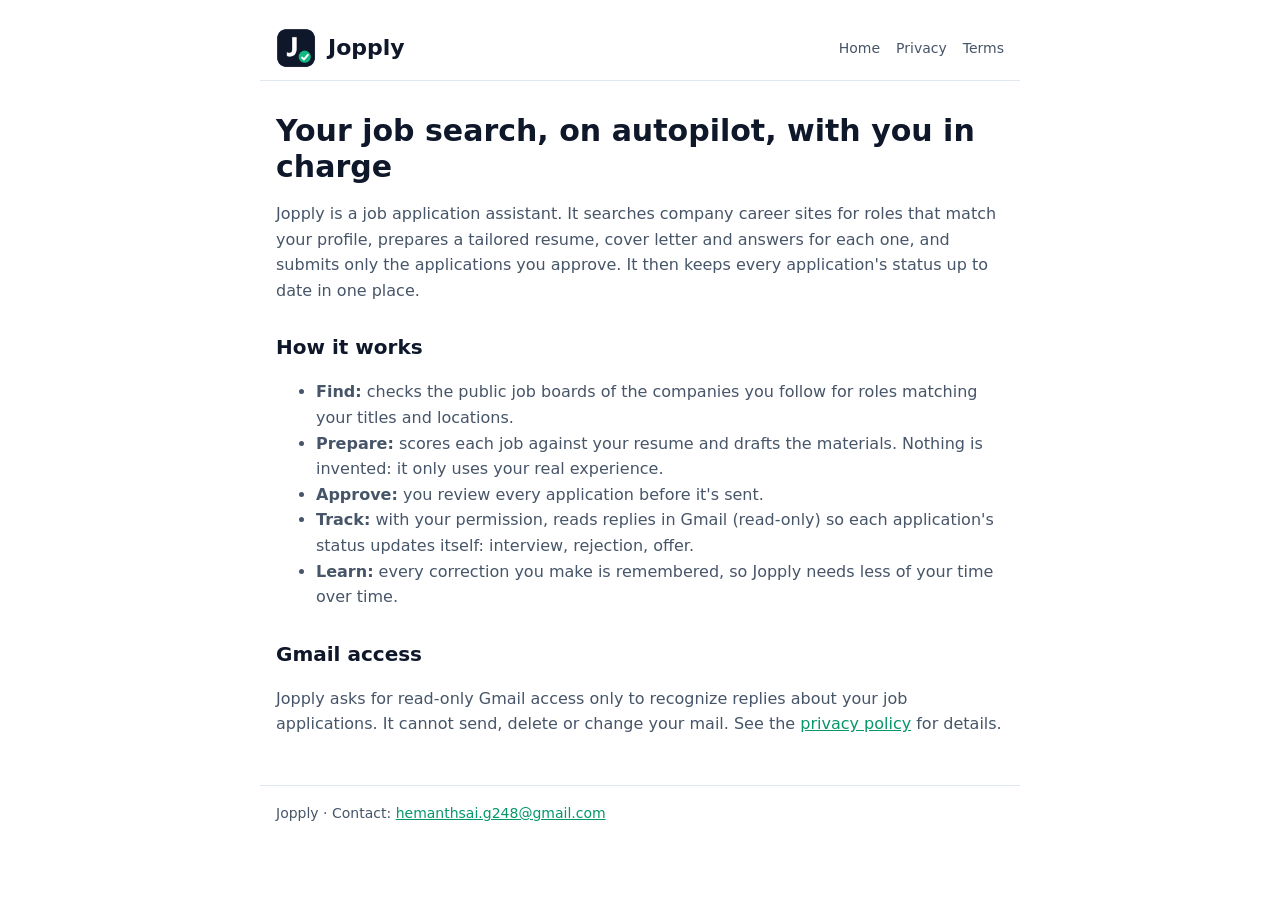
==== index.html @ 40e0c0b9 "Jopply website: home, privacy policy, terms" ====
<!doctype html><html lang="en"><head><meta charset="utf-8"><meta name="viewport" content="width=device-width, initial-scale=1"><link rel="icon" href="favicon.ico"><link rel="stylesheet" href="style.css"><title>Jopply</title><meta name="description" content="Jopply finds jobs that fit your profile, prepares tailored applications for your approval, and tracks replies."></head><body>
<header><img src="logo.png" alt=""><a href="./">Jopply</a><nav><a href="./">Home</a><a href="privacy.html">Privacy</a><a href="terms.html">Terms</a></nav></header><main>
<h1>Your job search, on autopilot, with you in charge</h1>
<p>Jopply is a job application assistant. It searches company career sites for roles that match your profile, prepares a tailored resume, cover letter and answers for each one, and submits only the applications you approve. It then keeps every application's status up to date in one place.</p>
<h2>How it works</h2>
<ul>
<li><b>Find:</b> checks the public job boards of the companies you follow for roles matching your titles and locations.</li>
<li><b>Prepare:</b> scores each job against your resume and drafts the materials. Nothing is invented: it only uses your real experience.</li>
<li><b>Approve:</b> you review every application before it's sent.</li>
<li><b>Track:</b> with your permission, reads replies in Gmail (read-only) so each application's status updates itself: interview, rejection, offer.</li>
<li><b>Learn:</b> every correction you make is remembered, so Jopply needs less of your time over time.</li>
</ul>
<h2>Gmail access</h2>
<p>Jopply asks for read-only Gmail access only to recognize replies about your job applications. It cannot send, delete or change your mail. See the <a href="privacy.html">privacy policy</a> for details.</p>
</main>
<footer>Jopply · Contact: <a href="mailto:hemanthsai.g248@gmail.com">hemanthsai.g248@gmail.com</a></footer></body></html>
---- style.css ----
:root { --ink:#0f172a; --muted:#475569; --line:#e2e8f0; --bg:#ffffff; --accent:#059669; }
@media (prefers-color-scheme: dark) { :root { --ink:#e2e8f0; --muted:#94a3b8; --line:#334155; --bg:#0f172a; --accent:#34d399; } }
* { box-sizing: border-box; }
body { margin:0; background:var(--bg); color:var(--ink); font:16px/1.6 system-ui,-apple-system,"Segoe UI",sans-serif; }
main, header, footer { max-width:760px; margin:0 auto; padding:0 16px; }
header { display:flex; align-items:center; gap:12px; padding-top:28px; padding-bottom:12px; border-bottom:1px solid var(--line); }
header img { width:40px; height:40px; } header a { color:inherit; text-decoration:none; font-weight:700; font-size:22px; }
nav { margin-left:auto; display:flex; gap:16px; font-size:14px; } nav a { font-weight:500; font-size:14px; color:var(--muted); }
h1 { font-size:30px; line-height:1.2; margin:32px 0 8px; } h2 { font-size:20px; margin:28px 0 6px; }
p, li { color:var(--muted); } a { color:var(--accent); } .updated { font-size:14px; }
footer { margin-top:48px; padding-top:16px; padding-bottom:32px; border-top:1px solid var(--line); font-size:14px; color:var(--muted); }
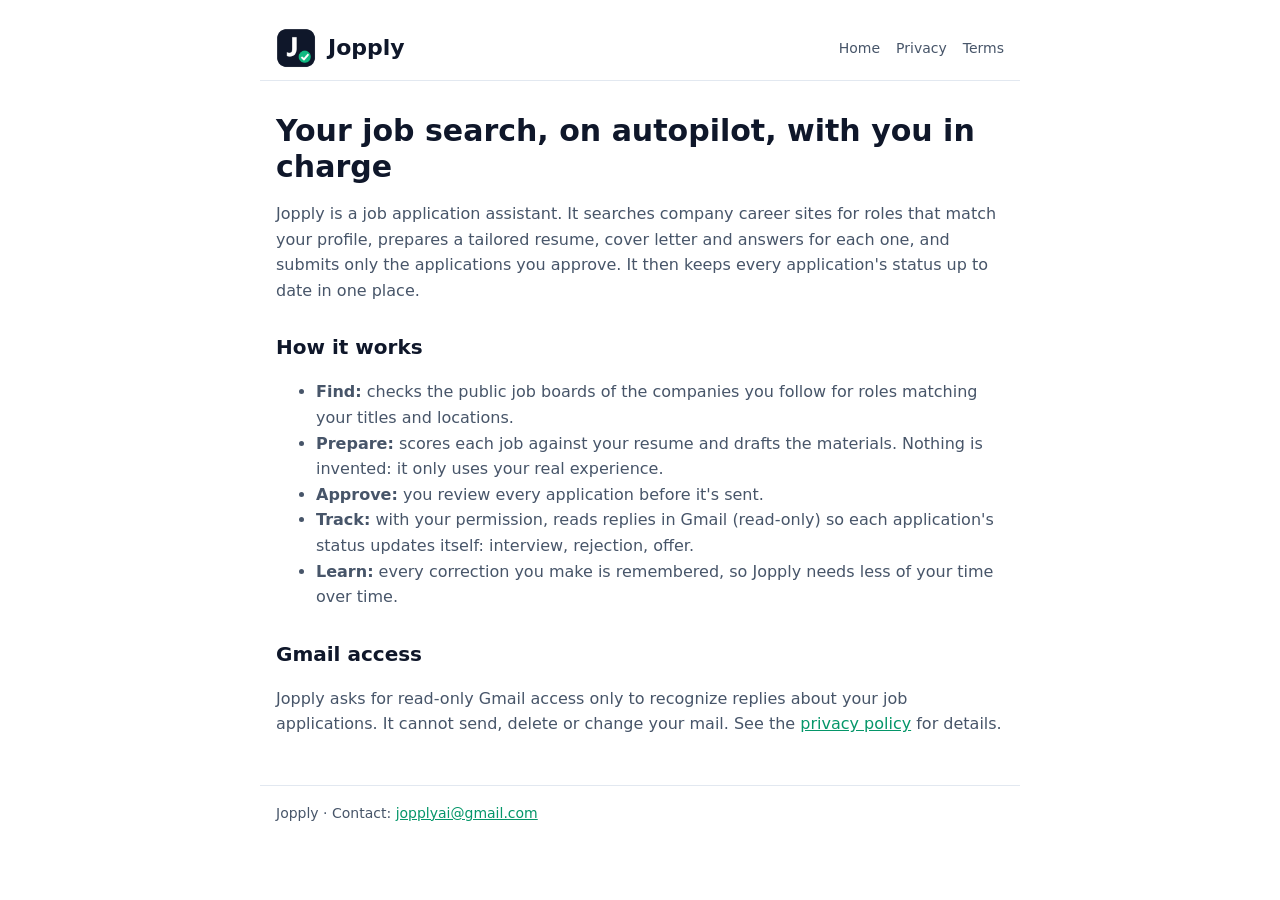
==== commit 65b50824: "Use the Jopply product email jopplyai@gmail.com as the contact Co-Authored-By: Claude Opus 5.5 <nore" ====
--- a/index.html
+++ b/index.html
@@ -13,4 +13,4 @@
 <h2>Gmail access</h2>
 <p>Jopply asks for read-only Gmail access only to recognize replies about your job applications. It cannot send, delete or change your mail. See the <a href="privacy.html">privacy policy</a> for details.</p>
 </main>
-<footer>Jopply · Contact: <a href="mailto:hemanthsai.g248@gmail.com">hemanthsai.g248@gmail.com</a></footer></body></html>
+<footer>Jopply · Contact: <a href="mailto:jopplyai@gmail.com">jopplyai@gmail.com</a></footer></body></html>
